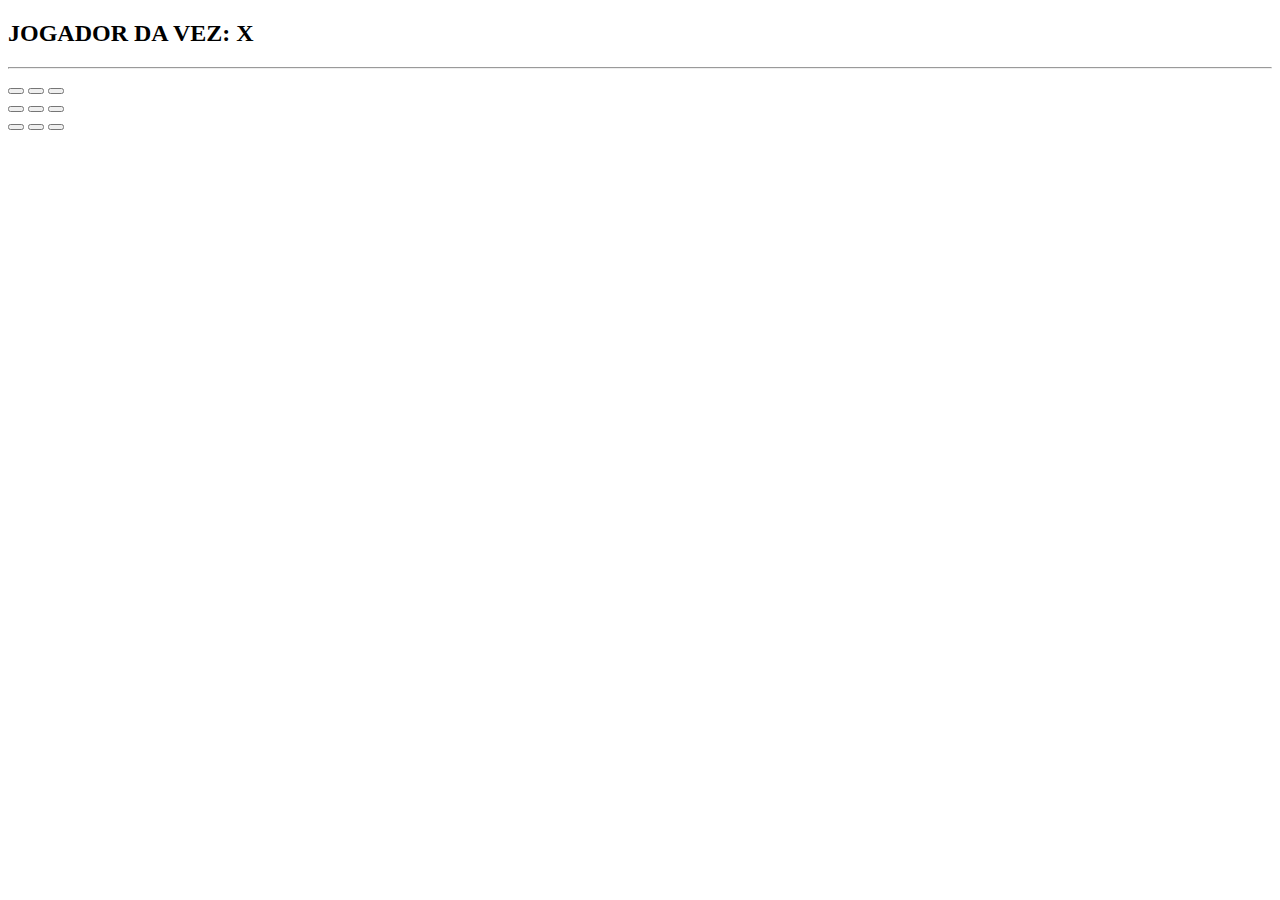
==== TicTacToe/index.html @ 7f1e1b34 "Update victory and draw effects" ====
<!DOCTYPE html>
<html lang="en">
<head>
  <meta charset="UTF-8">
  <meta http-equiv="X-UA-Compatible" content="IE=edge">
  <meta name="viewport" content="width=device-width, initial-scale=1.0">
  <title>Jogo da Velha</title>
  <link rel="icon" href="img/hashtag.ico">
  <link rel="stylesheet" href="style.css">
  <script src="JS/sweetalert.js"></script>
</head>
<body>
  <main>
    <!-- <h1>JOGO DA VELHA</h1> -->
    
    <h2 class="currentPlayer"></h2>
    <hr />
    <div class="game">
      <div class="row">
        <button data-i="1"></button>
        <button data-i="2"></button>
        <button data-i="3"></button>
      </div>
      <div class="row">
        <button data-i="4"></button>
        <button data-i="5"></button>
        <button data-i="6"></button>
      </div>
      <div class="row">
        <button data-i="7"></button>
        <button data-i="8"></button>
        <button data-i="9"></button>
      </div>
    </div>
  </main>
  <script src="script.js"></script>
</body>
</html>
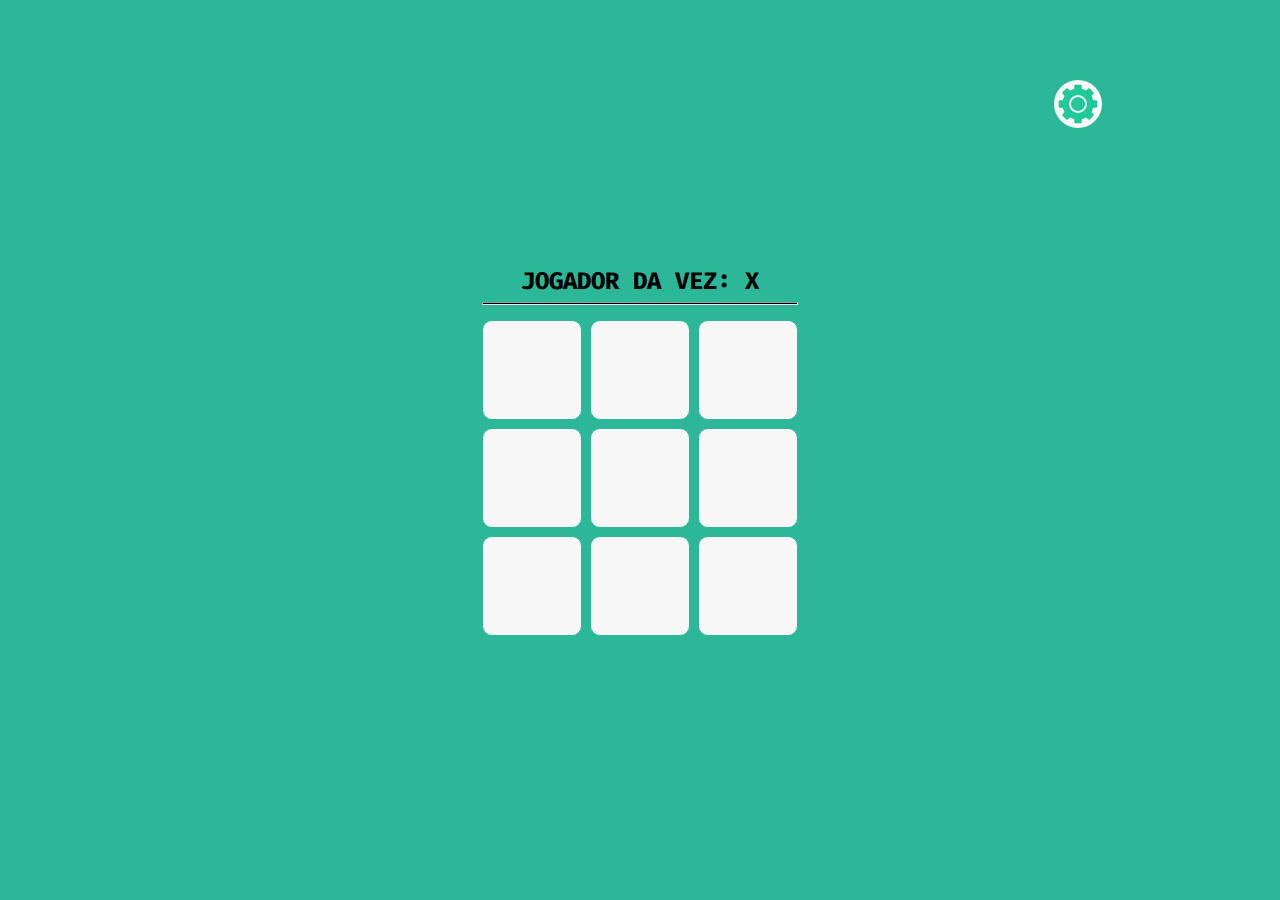
==== commit 85e72844: "Added "Settings" button" ====
--- a/TicTacToe/index.html
+++ b/TicTacToe/index.html
@@ -7,14 +7,17 @@
   <title>Jogo da Velha</title>
   <link rel="icon" href="img/hashtag.ico">
   <link rel="stylesheet" href="style.css">
+  <link rel="stylesheet"
+    href="https://cdnjs.cloudflare.com/ajax/libs/animate.css/4.1.1/animate.min.css"/>
   <script src="JS/sweetalert.js"></script>
 </head>
 <body>
+  <div class="container"></div>
   <main>
     <!-- <h1>JOGO DA VELHA</h1> -->
     
     <h2 class="currentPlayer"></h2>
-    <hr />
+    <hr/>
     <div class="game">
       <div class="row">
         <button data-i="1"></button>
@@ -33,6 +36,9 @@
       </div>
     </div>
   </main>
-  <script src="script.js"></script>
+  <div class="container">
+    <button class="settings-btn"><img src="img/icons8-configurações-48.png"/></button>
+  </div>
 </body>
+<script src="script.js"></script>
 </html>
--- a/TicTacToe/style.css
+++ b/TicTacToe/style.css
@@ -0,0 +1,83 @@
+@import url('https://fonts.googleapis.com/css2?family=Fira+Code:wght@300;400;500;600;700&family=Press+Start+2P&display=swap');
+
+* {
+  margin: 0;
+  padding: 0;
+  box-sizing: border-box;
+  font-family: 'Fira Code', monospace;
+  text-align: center;
+}
+
+body {
+  height: 100vh;
+  display: flex;
+  flex-direction: row;
+  align-items: center;
+  justify-content: center;
+  background: #2cb898;
+}
+
+main {
+  display: flex;
+  flex-direction: column;
+  gap: 5px;
+}
+
+h1 {
+  text-align: center;
+}
+
+hr {
+  font-weight: bold;
+  height: 3px;
+  background: black;
+  margin-bottom: 10px;
+}
+
+.game {
+  display: flex;
+  flex-direction: column;
+  padding: 0;
+  justify-content: space-between;
+  gap: .5rem;
+}
+
+.row{
+  display: flex;
+  flex-direction: row;
+  justify-content: space-between;
+  align-items: center;
+  gap: .5rem;
+}
+
+.game button {
+  width: 100px;
+  height: 100px;
+  margin: 0px;
+  border:solid 1px #2cb898;
+  cursor: pointer;
+  font-size: 50px;
+  background: #f7f7f7;
+  outline: none;
+  border-radius: 10px;
+}
+
+.container{
+  display: flex;
+  flex-direction: row-reverse;
+  height: 100vh;
+  width: 25vw;
+  padding: 5rem 1rem;
+}
+
+.settings-btn{
+  padding: 0;
+  margin: 0;
+  width: 3rem;
+  height: 3rem;
+  cursor: pointer;
+  border-radius: 50%;
+  border: none;
+  font-size: 2rem;
+  background-color: #f7f7f7;
+}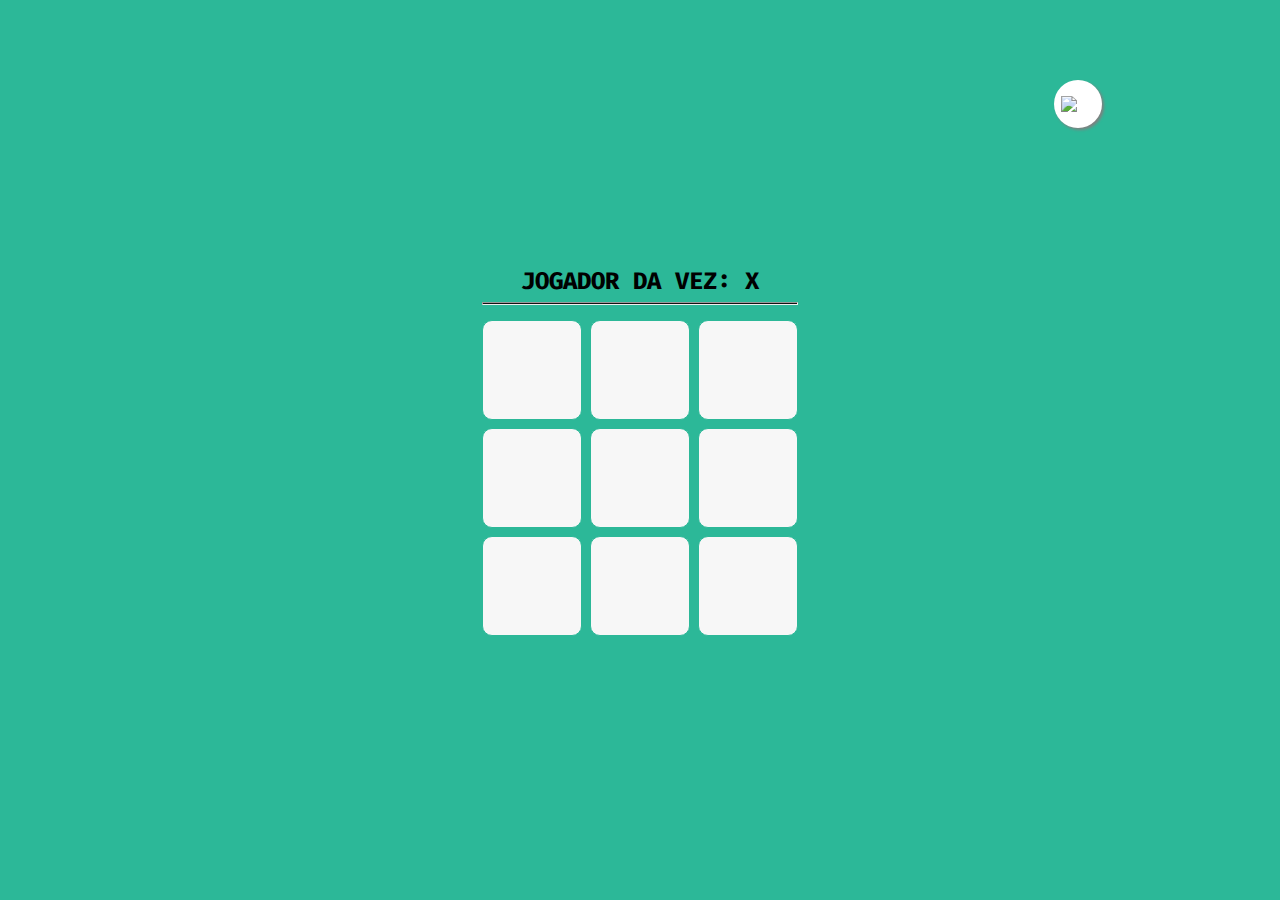
==== commit 06cd374a: "Added "Dark Mode" button" ====
--- a/TicTacToe/index.html
+++ b/TicTacToe/index.html
@@ -36,9 +36,13 @@
       </div>
     </div>
   </main>
-  <div class="container">
-    <button class="settings-btn"><img src="img/icons8-configurações-48.png"/></button>
+  <div class="container-settings">
+    <button class="settings-btn" id="open-settings-btn"><img src="img/icons8-settings-48.svg"/></button>
+  <div class="settings-box">
+    <button class="settings-btn btn1" id="nighly-btn"><img src="img/icons8-crescent-moon-48.png"/></button>
+    <!-- <button class="settings-btn btn2" id="nighly-btn"><img src="img/icons8-crescent-moon-48.png"/></button> -->
+  </div>
   </div>
 </body>
 <script src="script.js"></script>
-</html>
+</html>--- a/TicTacToe/style.css
+++ b/TicTacToe/style.css
@@ -6,6 +6,7 @@
   box-sizing: border-box;
   font-family: 'Fira Code', monospace;
   text-align: center;
+  transition: all .2s;
 }
 
 body {
@@ -30,7 +31,7 @@
 hr {
   font-weight: bold;
   height: 3px;
-  background: black;
+  background: #121212;
   margin-bottom: 10px;
 }
 
@@ -62,15 +63,21 @@
   border-radius: 10px;
 }
 
-.container{
+.container, .container-settings{
   display: flex;
-  flex-direction: row-reverse;
+  flex-direction: column;
+  align-items: end;
+  gap: 1rem;
   height: 100vh;
   width: 25vw;
   padding: 5rem 1rem;
 }
 
 .settings-btn{
+  display: flex;
+  flex-direction: column;
+  align-items: center;
+  justify-content: center;
   padding: 0;
   margin: 0;
   width: 3rem;
@@ -79,5 +86,50 @@
   border-radius: 50%;
   border: none;
   font-size: 2rem;
-  background-color: #f7f7f7;
+  background-color: #ffffff;
+  box-shadow: 2px 2px 3px gray;
+}
+
+#open-settings-btn:hover{
+  -webkit-transform: rotateZ(90deg);
+  transform: rotateZ(90deg);
+}
+
+.settings-box{
+  /* height: 0px; */
+  align-items: center;
+  display: flex;
+  flex-direction: column;
+  margin: 0 4px;
+  gap: .5rem;
+  display: none;
+}
+
+.settings-btn img{
+  width: 35px;
+}
+
+.settings-box button{
+  width: 2.5rem;
+  height: 2.5rem;
+  align-items: center;
+}
+
+.settings-box button img{
+  width: 30px;
+  height: 30px;
+}
+
+.box-active{
+  display: flex;
+  animation: slideInDown;
+  transition: linear;
+}
+
+.btn1{
+  transition-delay: .2s;
+}
+
+.btn2{
+  transition-delay: .5s;
 }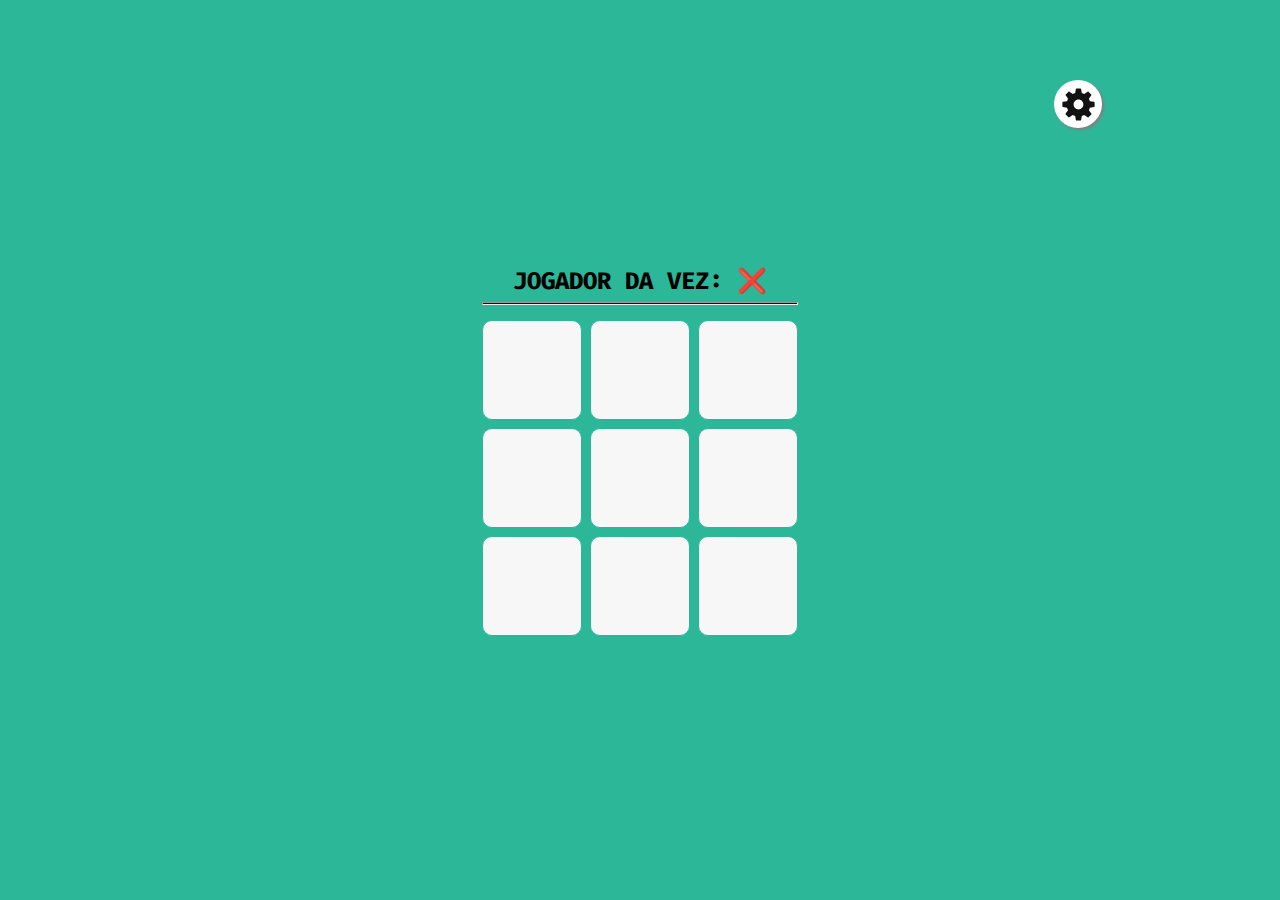
==== commit 1eb66cc9: "Added "Dark Mode"" ====
--- a/TicTacToe/index.html
+++ b/TicTacToe/index.html
@@ -12,6 +12,7 @@
   <script src="JS/sweetalert.js"></script>
 </head>
 <body>
+  <div class="screen">
   <div class="container"></div>
   <main>
     <!-- <h1>JOGO DA VELHA</h1> -->
@@ -20,19 +21,19 @@
     <hr/>
     <div class="game">
       <div class="row">
-        <button data-i="1"></button>
-        <button data-i="2"></button>
-        <button data-i="3"></button>
+        <button id="cell" data-i="1"></button>
+        <button id="cell" data-i="2"></button>
+        <button id="cell" data-i="3"></button>
       </div>
       <div class="row">
-        <button data-i="4"></button>
-        <button data-i="5"></button>
-        <button data-i="6"></button>
+        <button id="cell" data-i="4"></button>
+        <button id="cell" data-i="5"></button>
+        <button id="cell" data-i="6"></button>
       </div>
       <div class="row">
-        <button data-i="7"></button>
-        <button data-i="8"></button>
-        <button data-i="9"></button>
+        <button id="cell" data-i="7"></button>
+        <button id="cell" data-i="8"></button>
+        <button id="cell" data-i="9"></button>
       </div>
     </div>
   </main>
@@ -43,6 +44,7 @@
     <!-- <button class="settings-btn btn2" id="nighly-btn"><img src="img/icons8-crescent-moon-48.png"/></button> -->
   </div>
   </div>
+</div>
 </body>
 <script src="script.js"></script>
 </html>--- a/TicTacToe/style.css
+++ b/TicTacToe/style.css
@@ -9,7 +9,7 @@
   transition: all .2s;
 }
 
-body {
+.screen {
   height: 100vh;
   display: flex;
   flex-direction: row;
@@ -132,4 +132,17 @@
 
 .btn2{
   transition-delay: .5s;
+}
+
+.bg-nighly-active{
+  background-color: #121212;
+  color: white;
+}
+
+.cell-nighly-active{
+  background-color: #242424;
+}
+
+button{
+  background-color: red;
 }